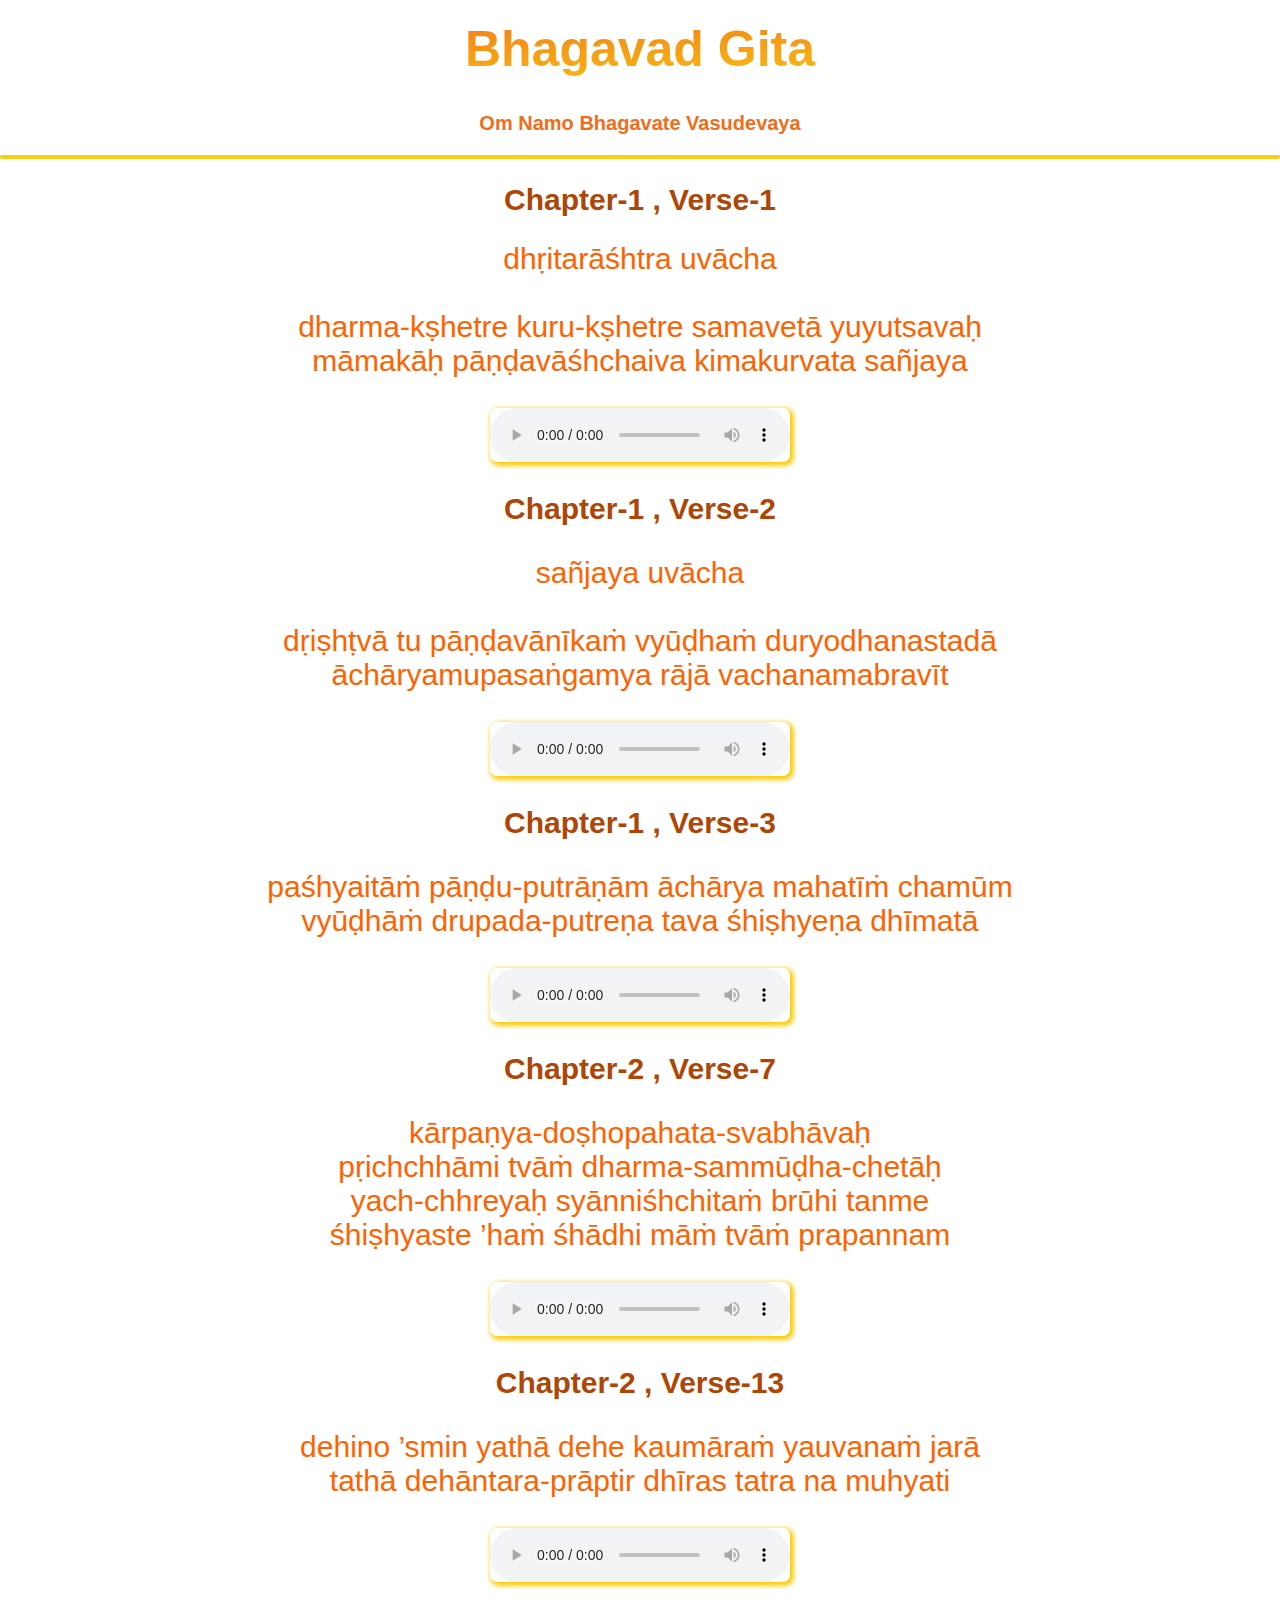
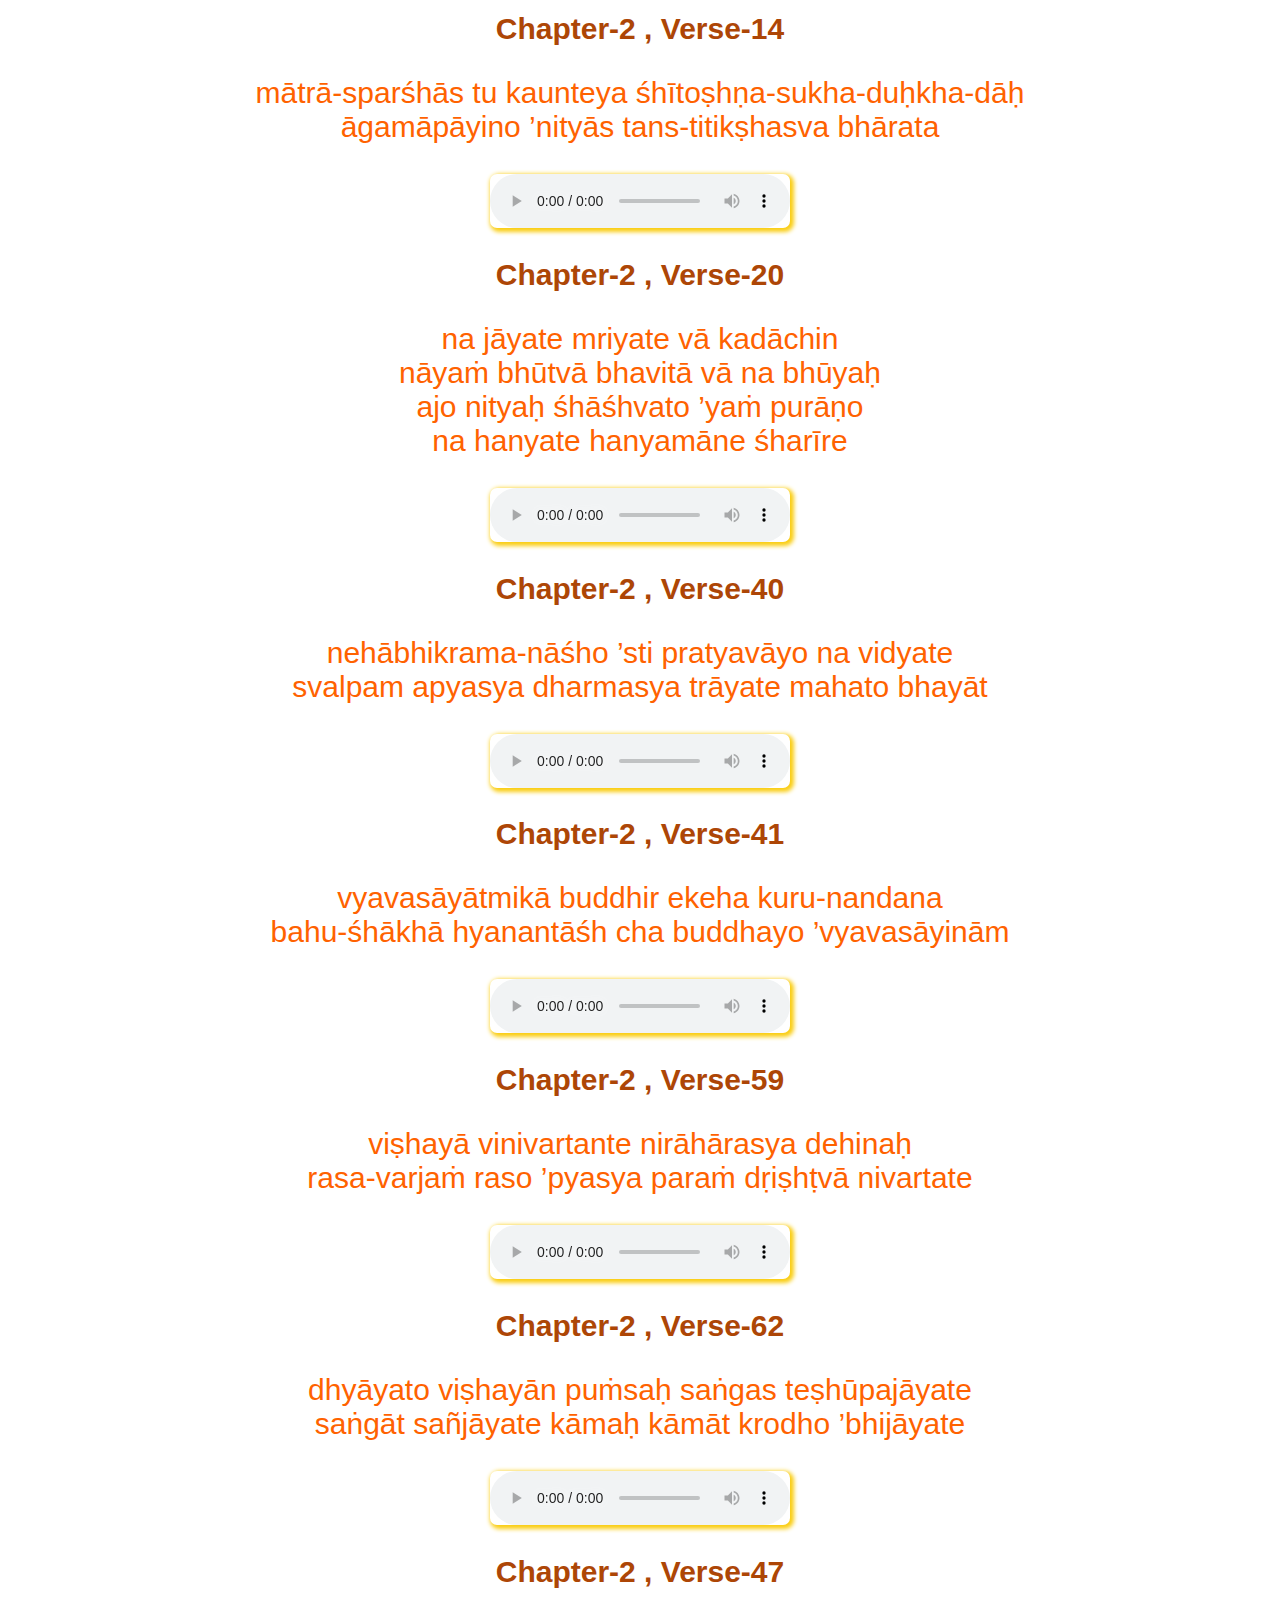
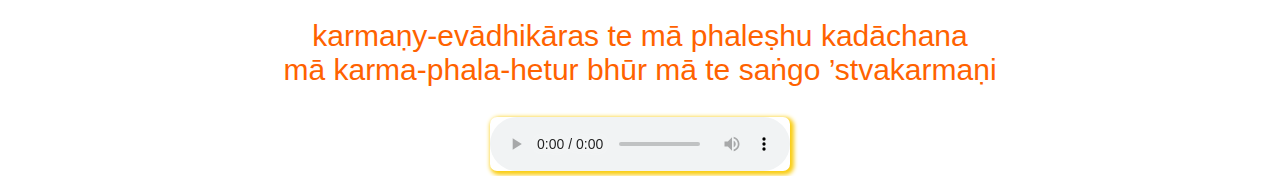
==== index1.html @ 012c7904 "fix of css path" ====
<!DOCTYPE html>
<html lang="en">
  <head>
    <script src="https://ajax.googleapis.com/ajax/libs/jquery/3.5.1/jquery.min.js"></script>
    <meta charset="UTF-8" />
    <meta http-equiv="X-UA-Compatible" content="IE=edge" />
    <meta name="viewport" content="width=device-width, initial-scale=1.0" />
    <title>Learn Bhagavad Gita</title>
    <link rel="stylesheet" href="./css/style.css" />
  </head>
  <body>
    <header>
      <h1 class="header_h1">Bhagavad Gita</h1>
      <p class="header_para">Om Namo Bhagavate Vasudevaya</p>
    </header>
    <hr />

    <div class="main">
      <script src="data.js"></script>
      <script src="fetch.js"></script>
    </div>
  </body>
</html>
---- css/style.css ----
body {
  padding: 0;
  margin: 0;
  font-family: Arial, Helvetica, sans-serif;
 }

.header_h1{
  text-align: center;
  margin-top: 20px;
  font-size: 50px;
  -webkit-background-clip: text;
  -webkit-text-fill-color: transparent;
  background-image: linear-gradient(to bottom right, rgb(241,109,26),rgb(250,205,16));
  }


.header_para{
  text-align: center;
  font-size: 20px;
  color:rgb(241,109,26);
  font-weight: bold;
}
hr{
  border: 2px solid rgb(250,205,16);
  border-radius: 5px;
}

.audio
{
-webkit-transition:all 0.5s linear;
-moz-transition:all 0.5s linear;
-o-transition:all 0.5s linear;
transition:all 0.5s linear;
-moz-box-shadow: 2px 2px 4px 0px rgb(241,109,26);
-webkit-box-shadow:  2px 2px 4px 2px rgb(241,109,26);
box-shadow: 2px 2px 4px 2px rgb(250,205,16);
-moz-border-radius:7px 7px 7px 7px ;
-webkit-border-radius:7px 7px 7px 7px ;
border-radius:7px 7px 7px 7px ;
}

.chapterNumber {
 
  text-align:center;
  color:rgb(173, 70, 6);
}

.shlokaText {
  text-align: center;
  font-size:30px;
} 

.chapter {
  color: rgb(255, 98, 0);
  font-size: 20px;
  text-align: center;
  margin-top: 0px;
  padding-top: 0px;
}


*/
/* .meaning {
  text-align: center;
  /* background-color: rgb(221, 154, 107);
  color: white;
  font-size: 20px;
  padding: 15px;
  margin-top: 0px;
} */
/* 
a {
  font-size: 25px;
  text-decoration: none;
  color: rgb(129, 55, 2);
  font-weight: bold;
  background-color: rgb(216, 106, 27);
  padding: 5px;
}
.hide {
  display: none;
}
.split:hover + .hide {
  display: block;
}
.split {
  /* background-color: rgb(248, 148, 77); */
  /* margin-top: 10px;
  margin-bottom: 10px; */
/* }
.deco {
  /* color: brown; */
} */
.wordSplit {
  letter-spacing: 2px;
} */ */
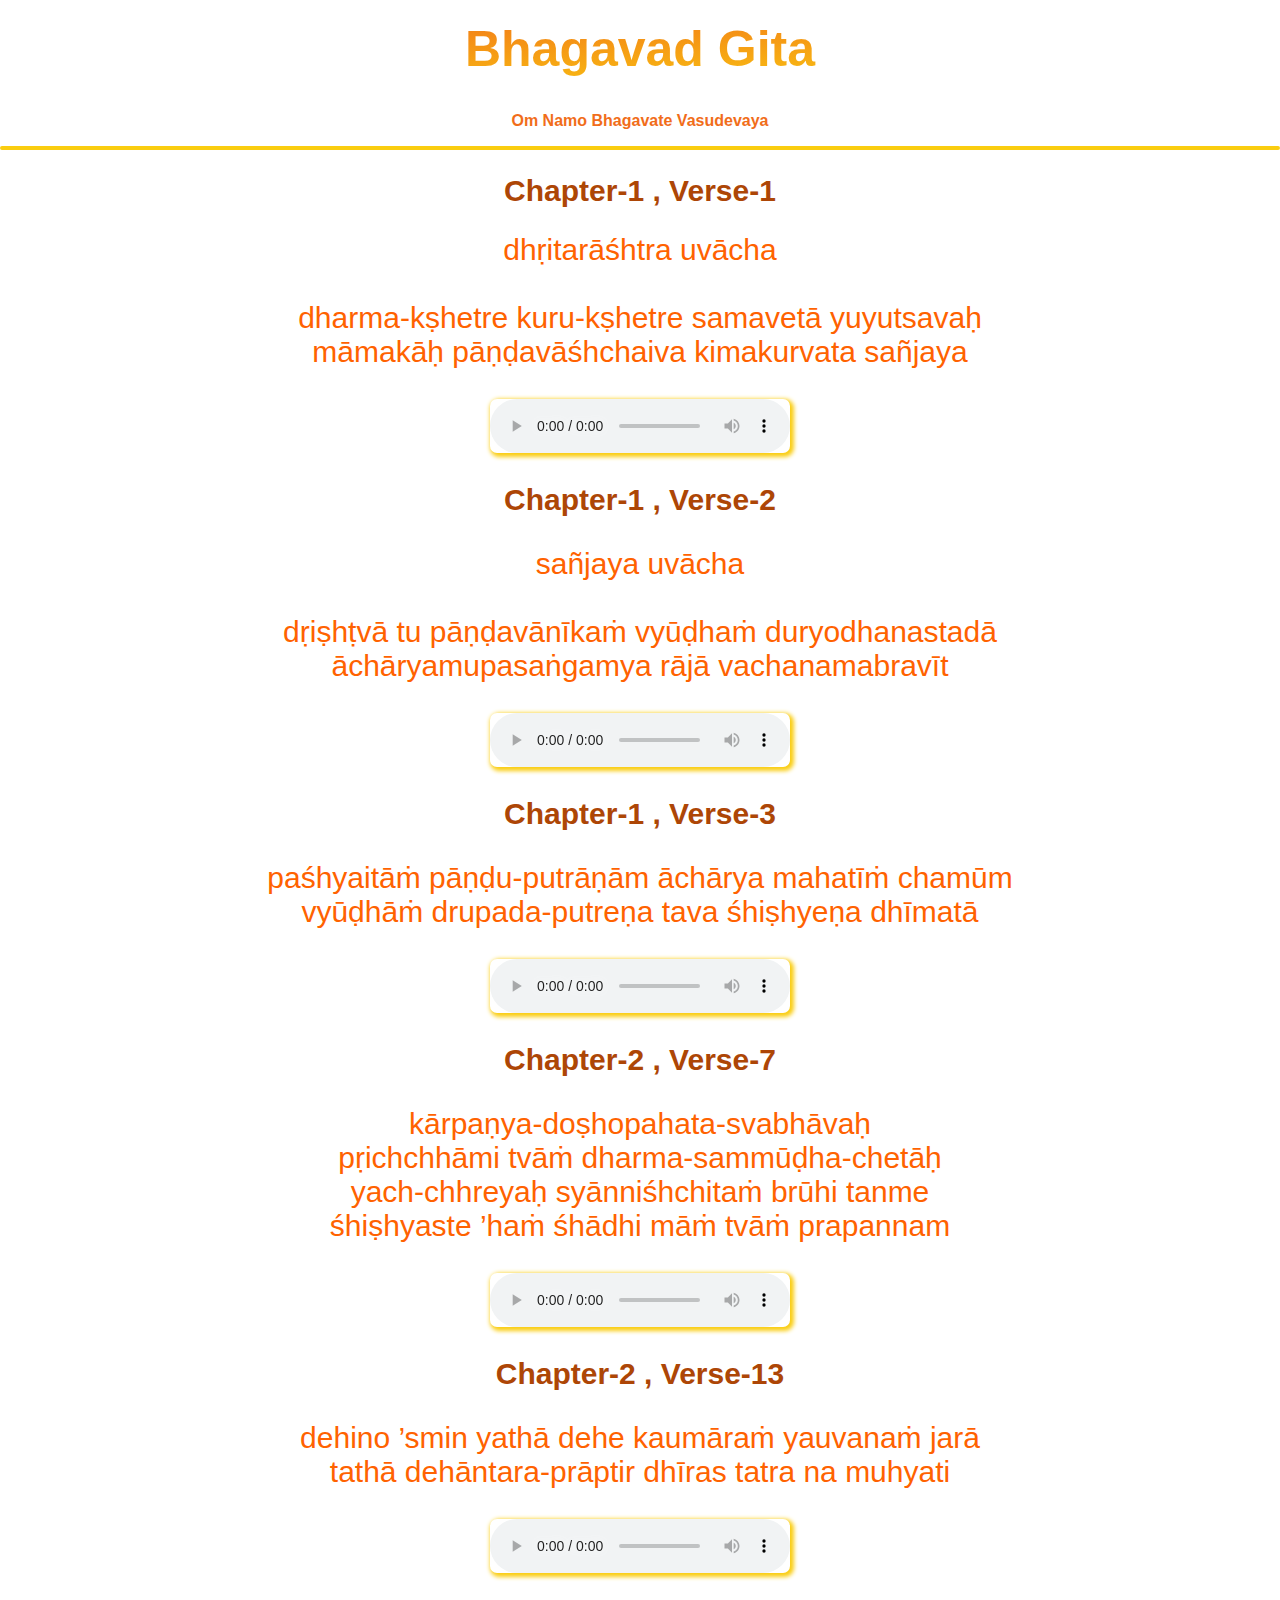
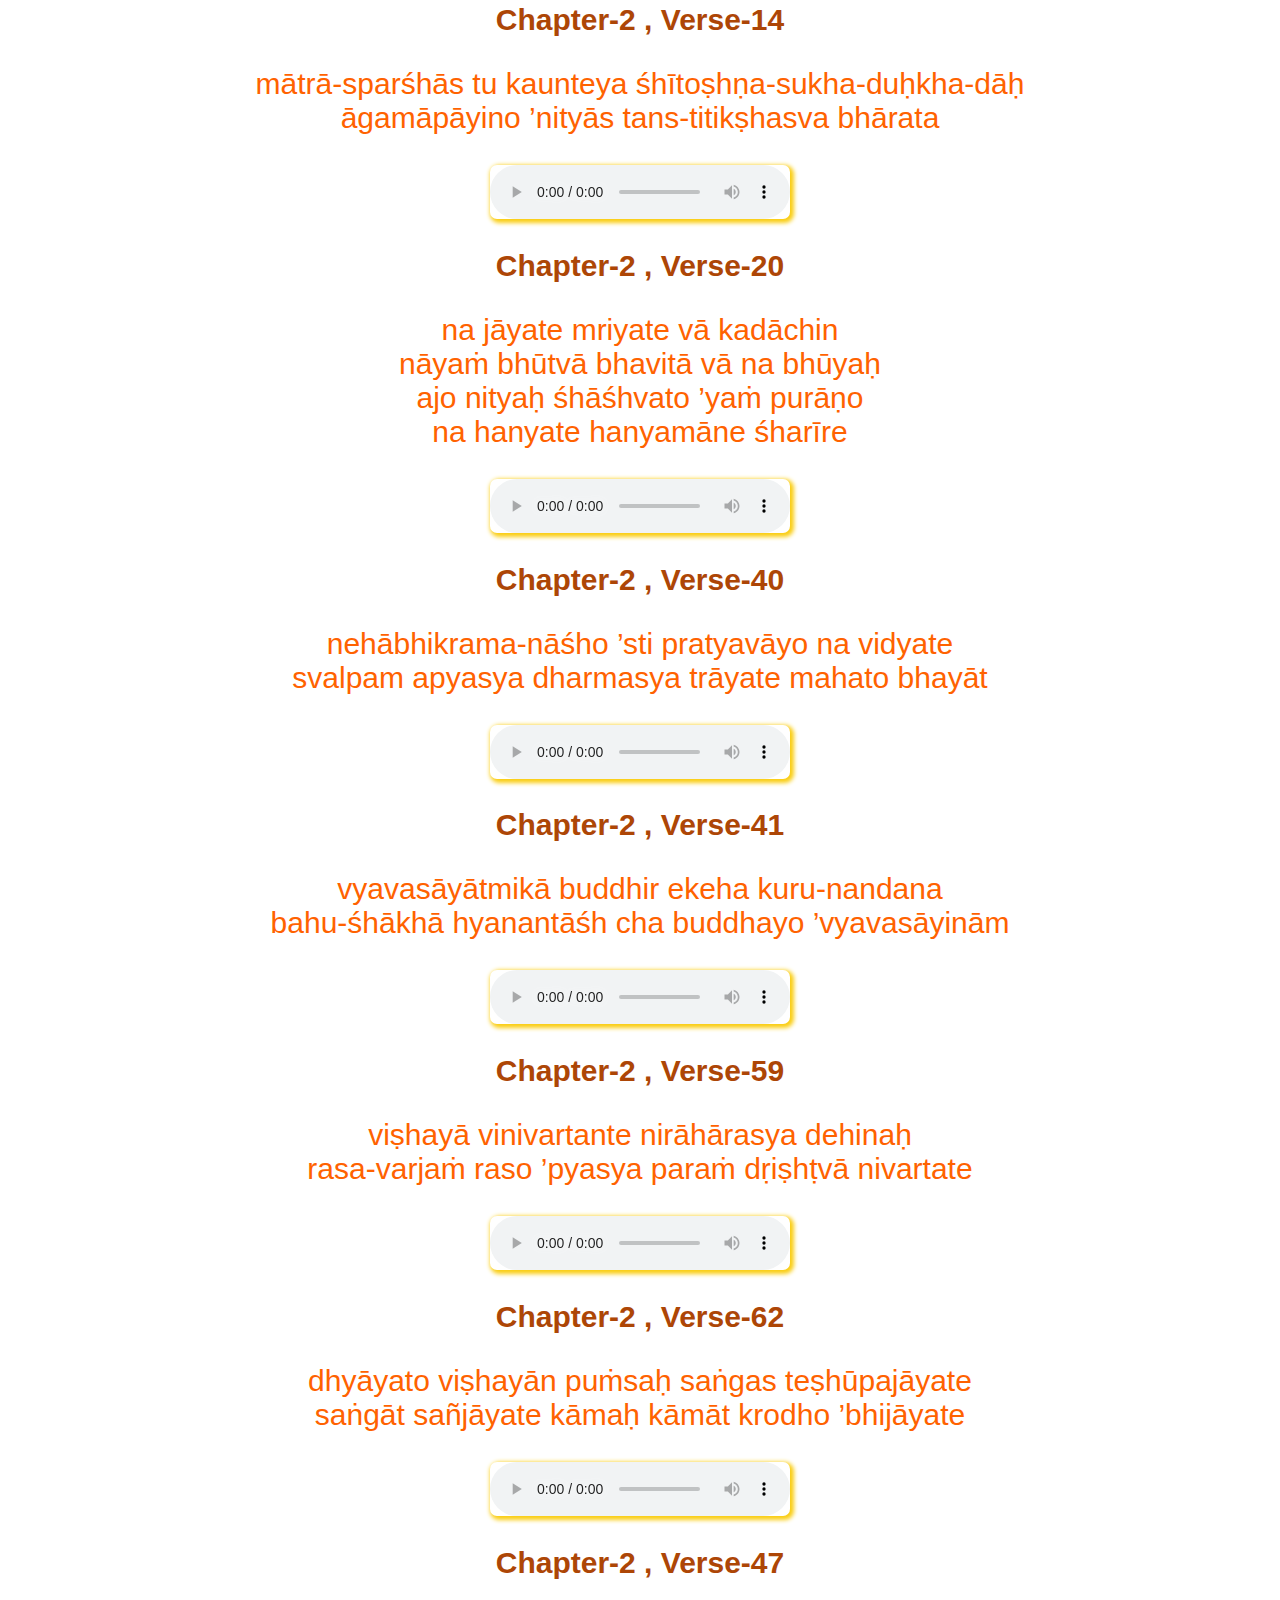
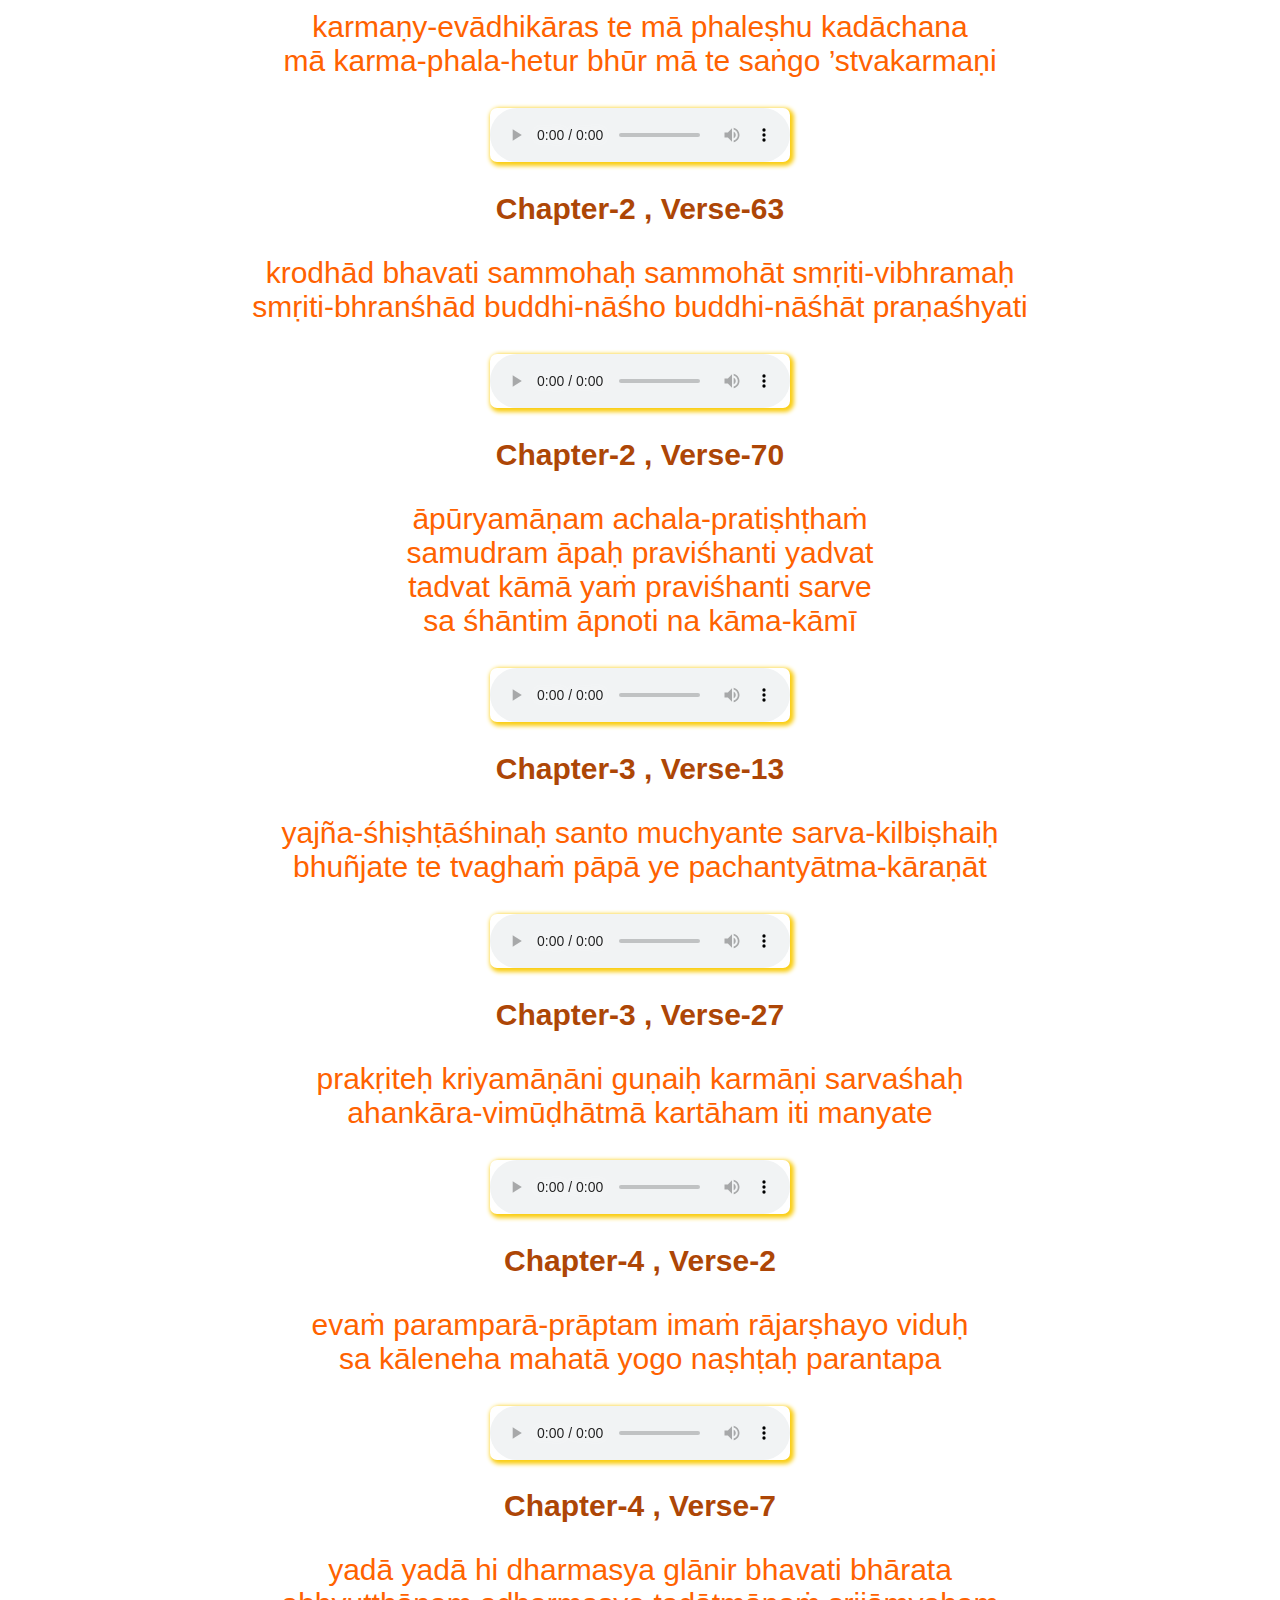
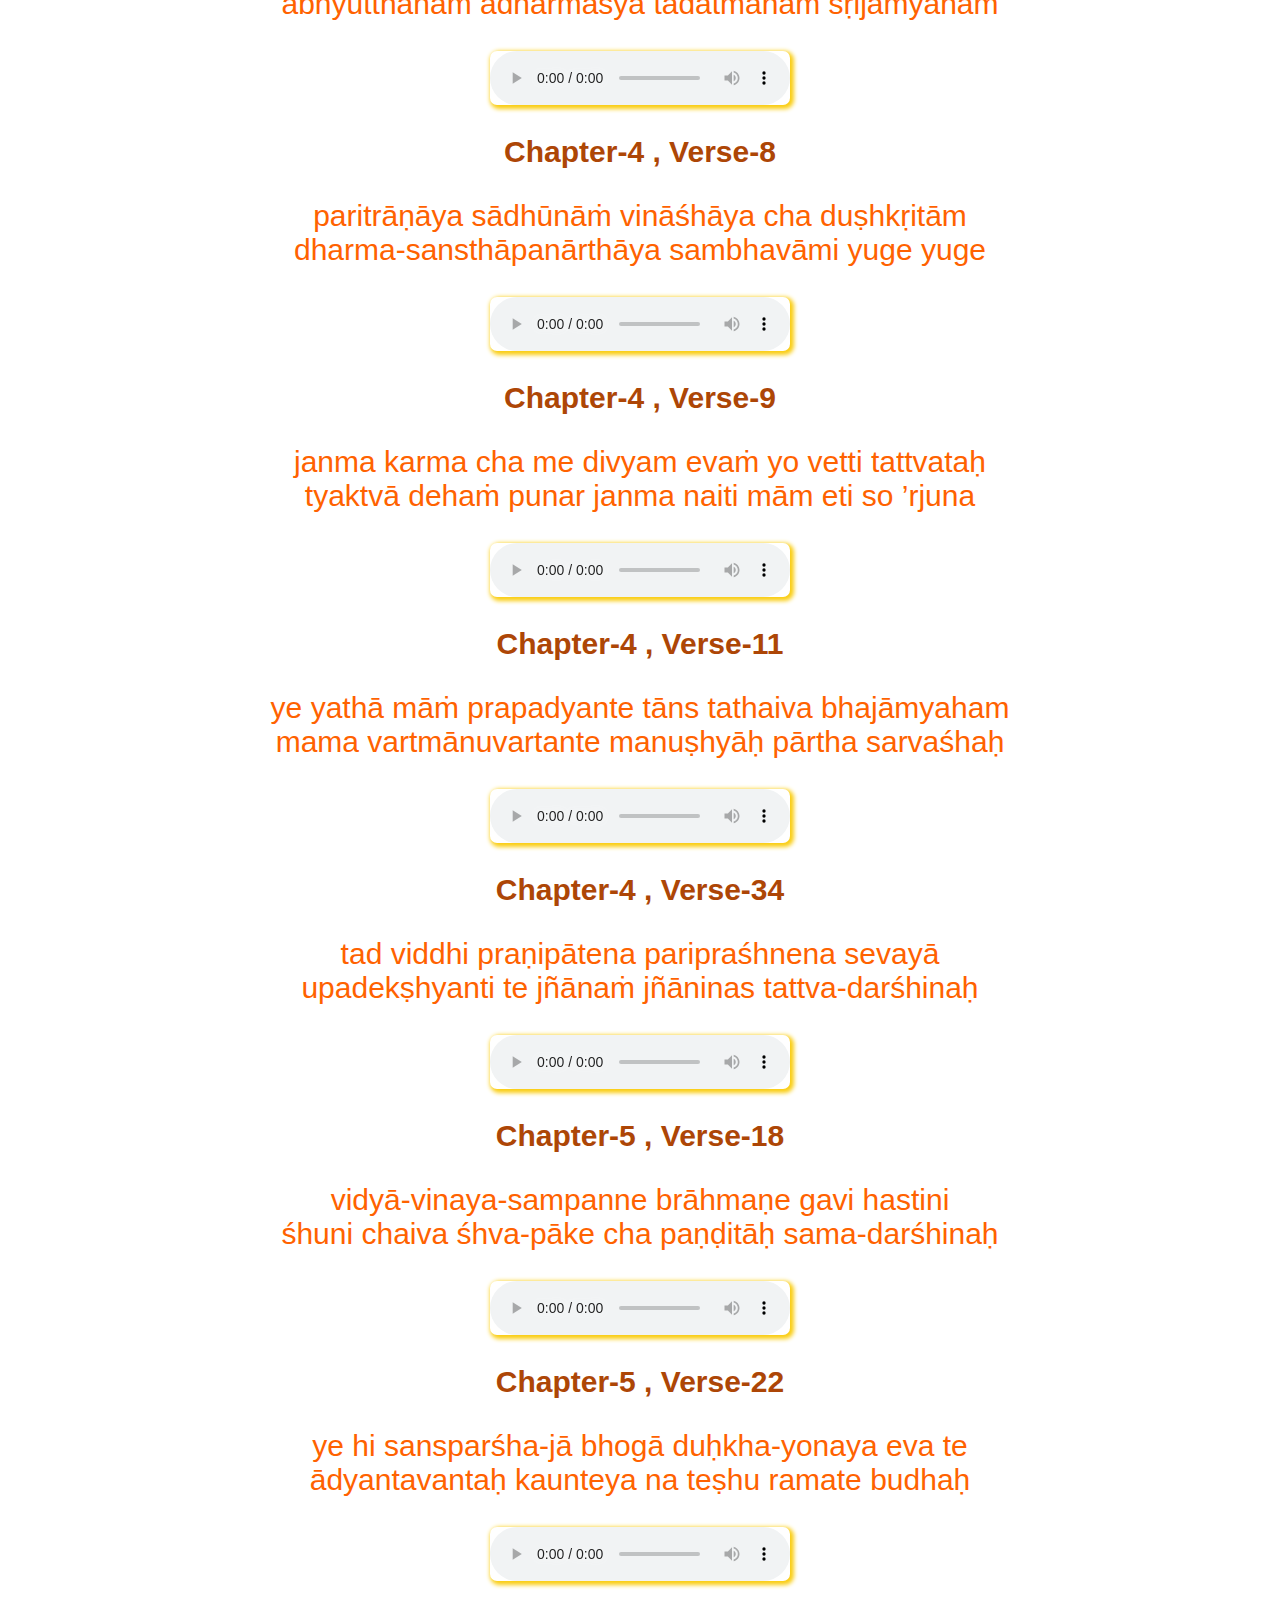
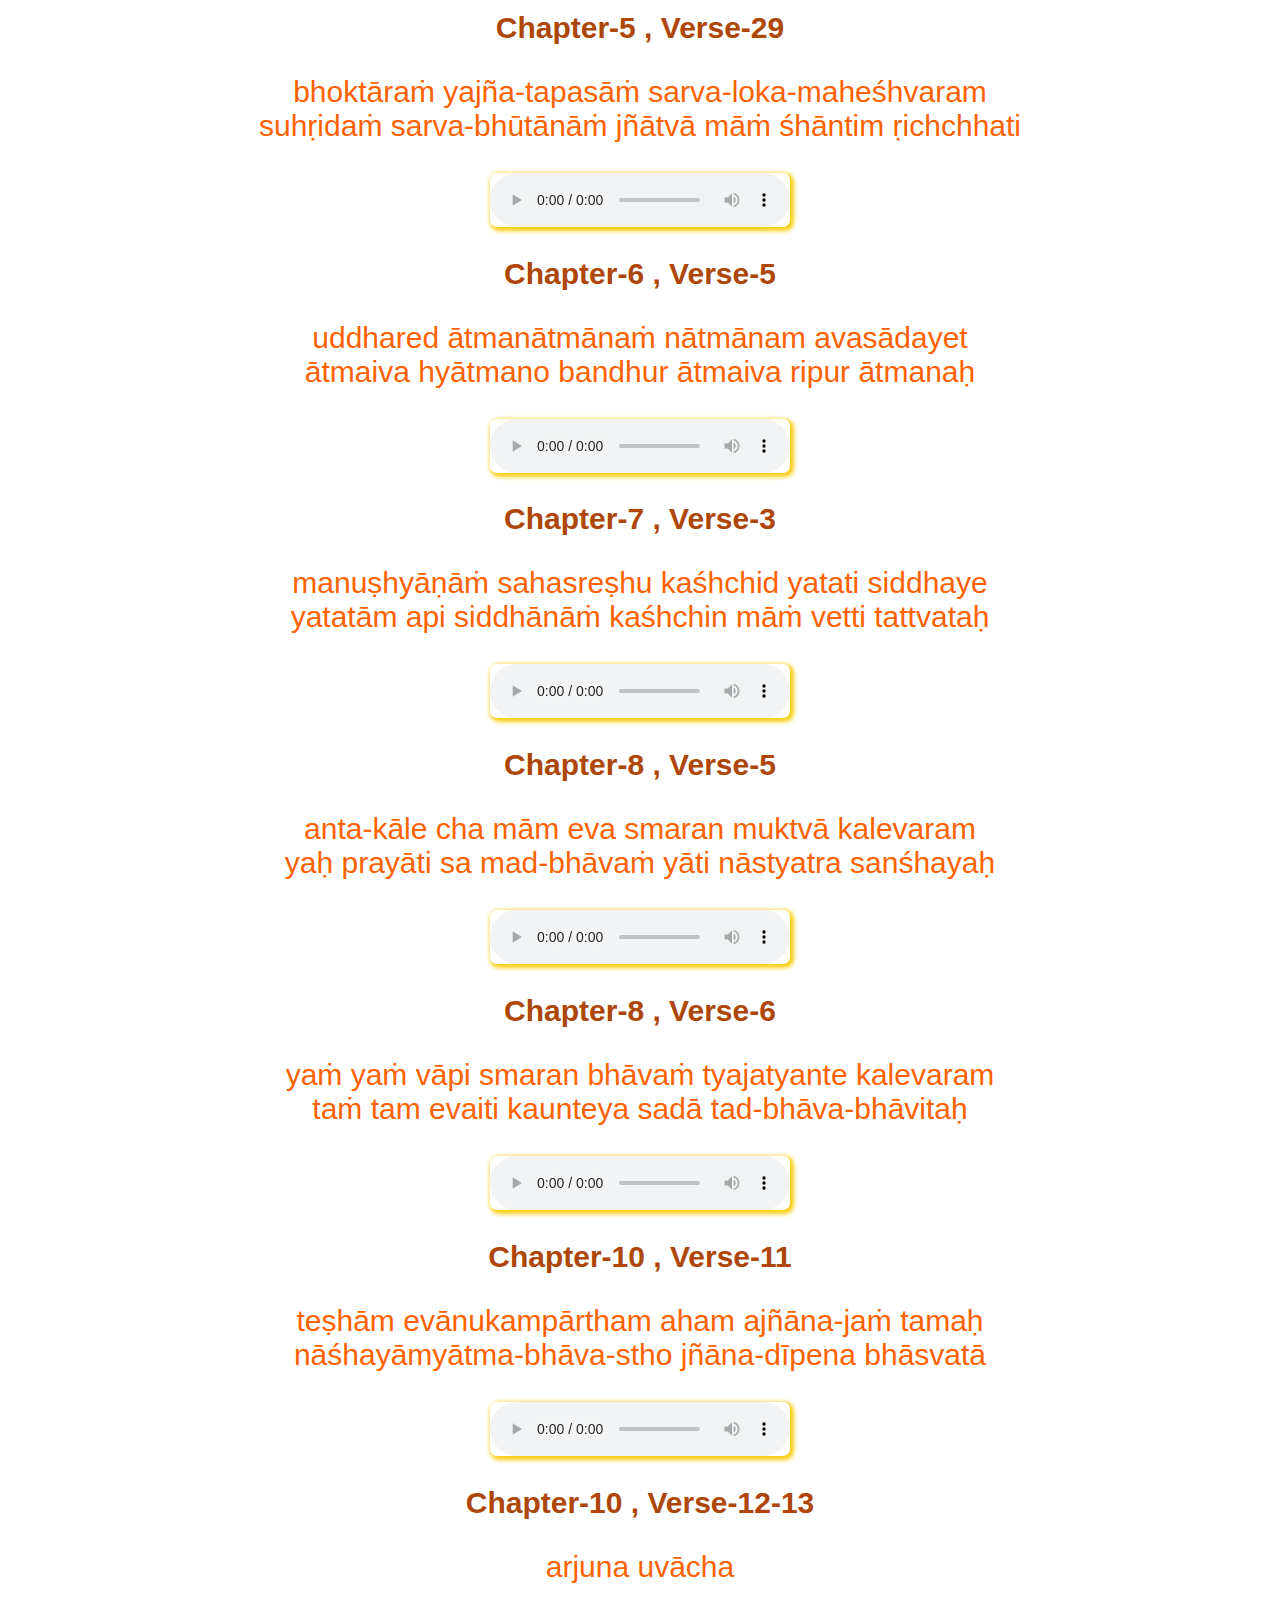
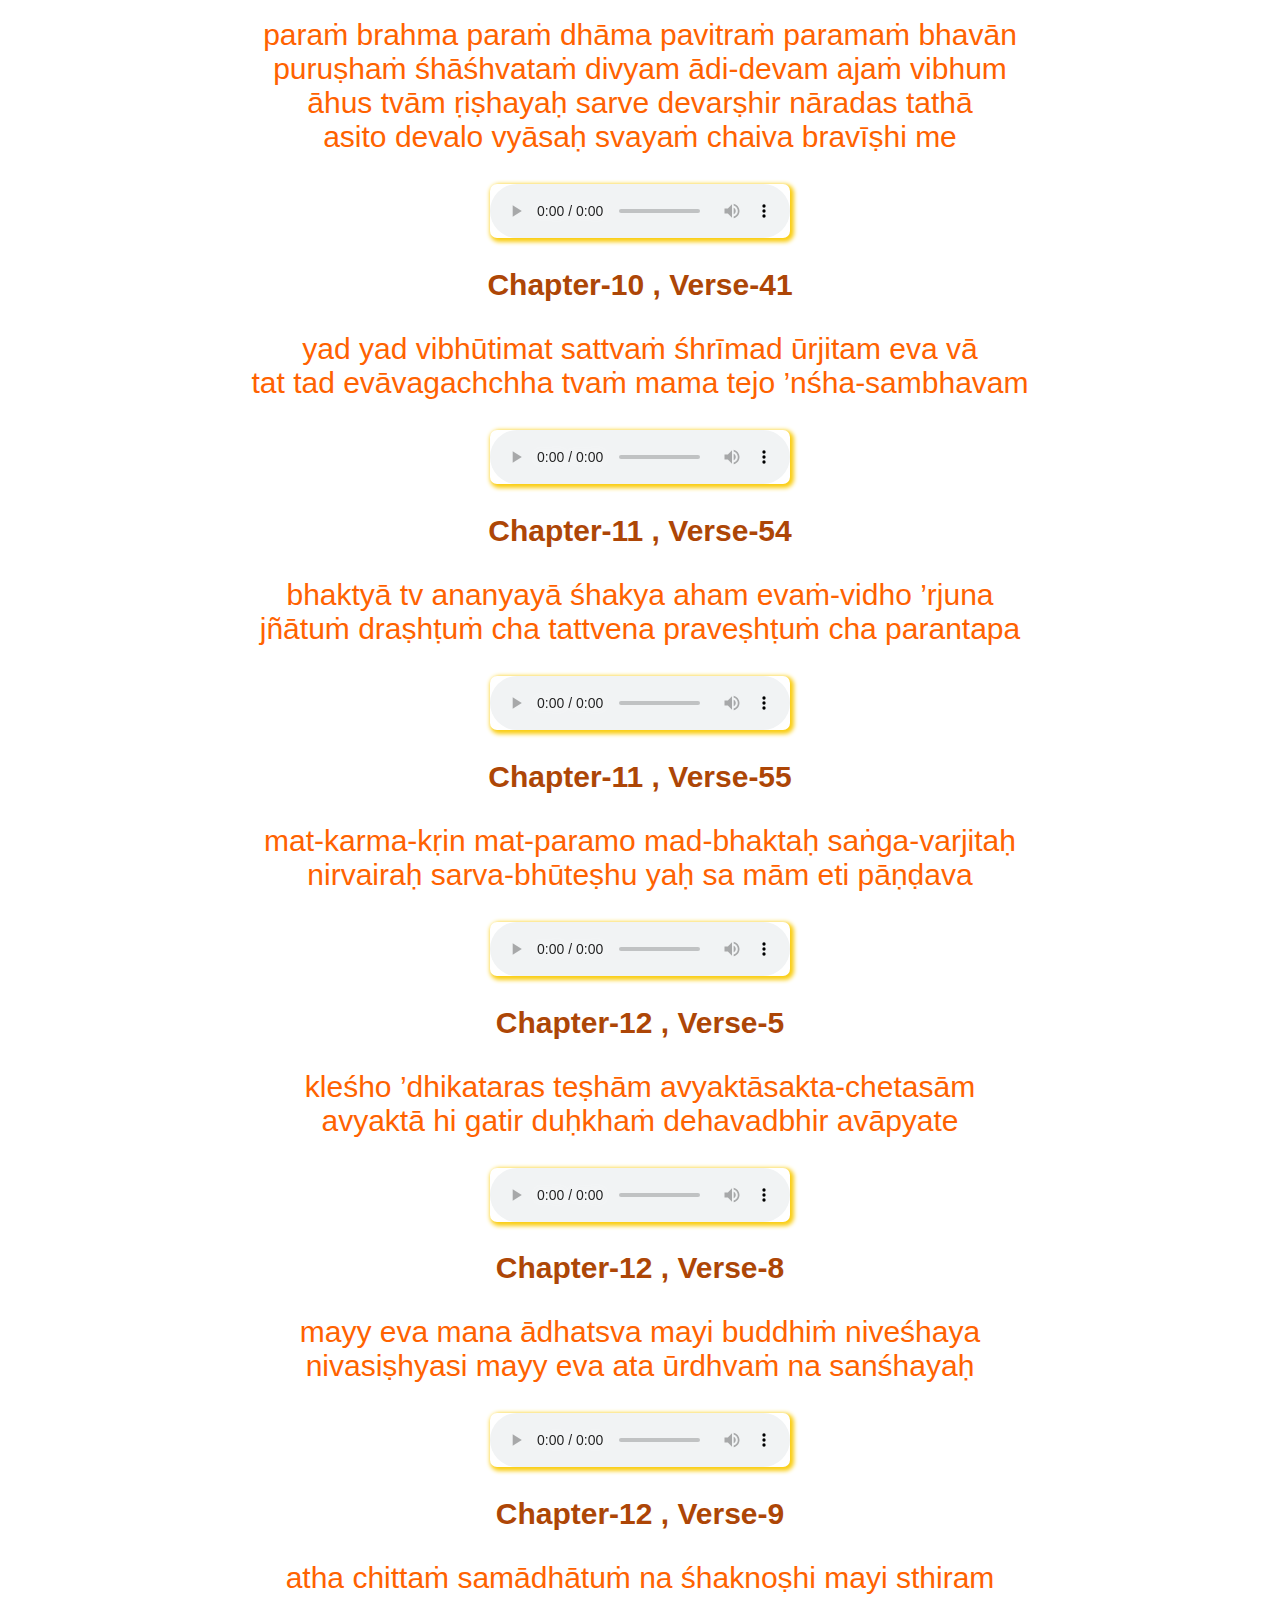
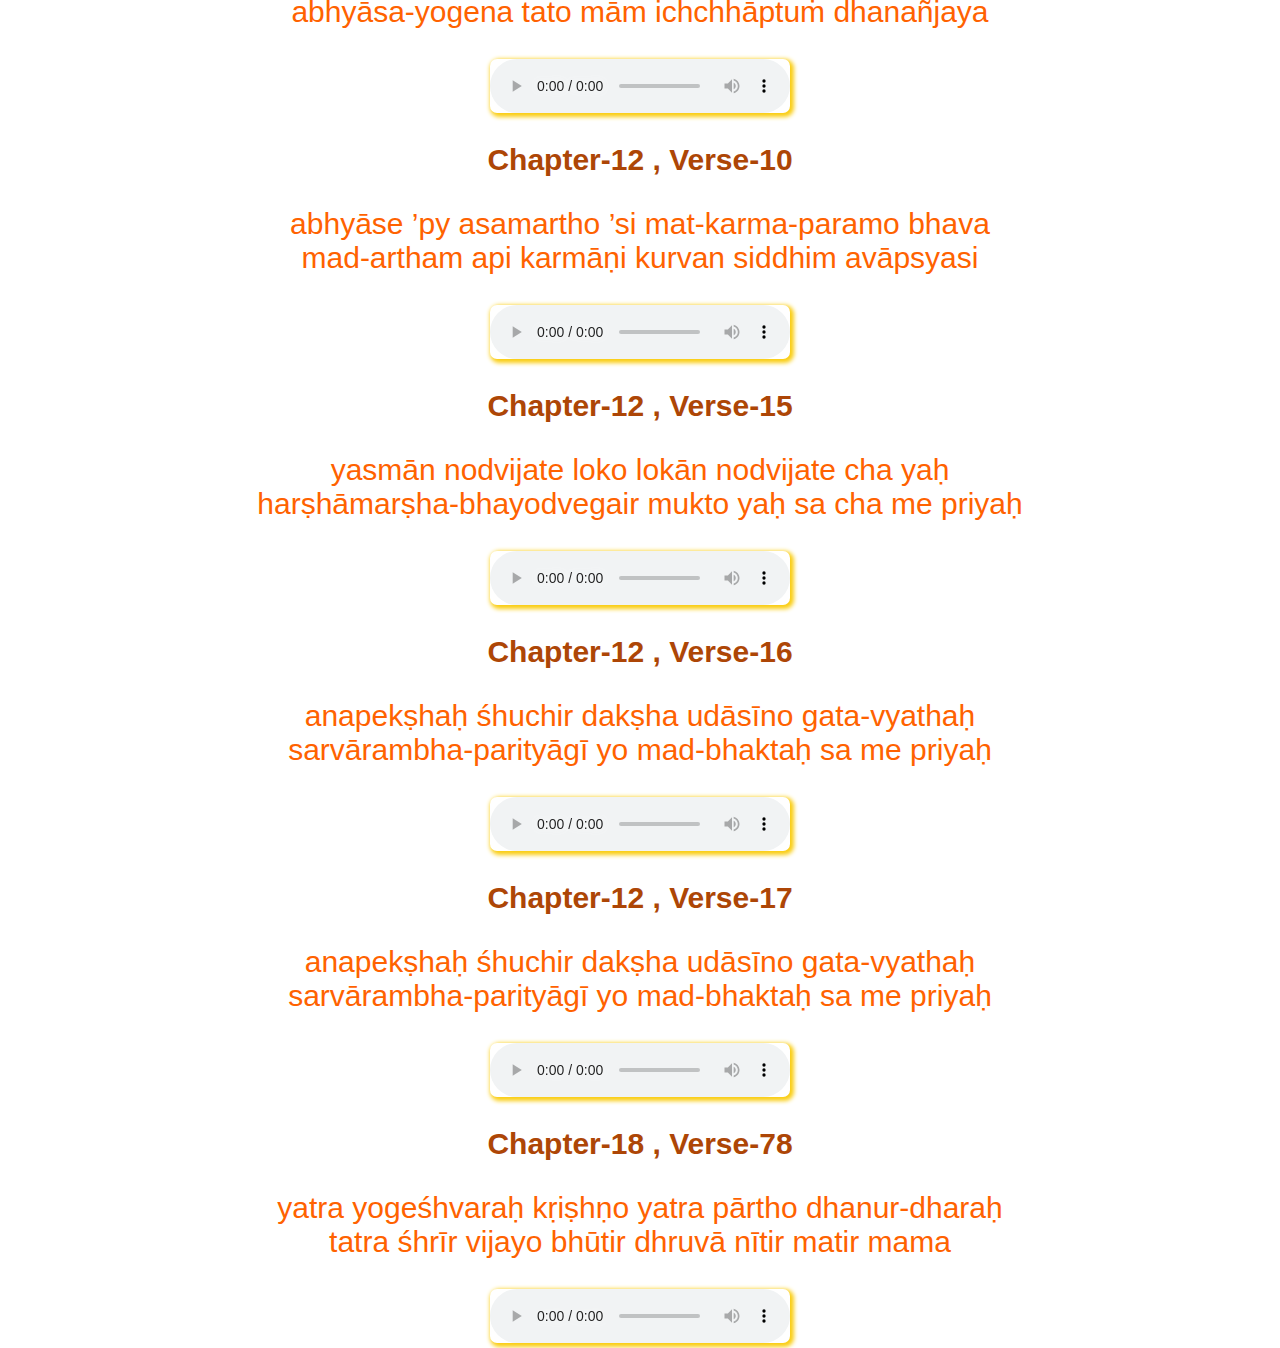
==== commit e500c7c9: "added shlokas" ====
--- a/index1.html
+++ b/index1.html
@@ -10,8 +10,19 @@
   </head>
   <body>
     <header>
-      <h1 class="header_h1">Bhagavad Gita</h1>
-      <p class="header_para">Om Namo Bhagavate Vasudevaya</p>
+      <!-- <div>
+        <img
+          src="Shrimad-Bhagavad-Gita.jpeg"
+          alt="bhagavad gita pic"
+          width="300"
+          height="200"
+          class="pic"
+        />
+      </div> -->
+      <div class="header">
+        <h1 class="header_h1">Bhagavad Gita</h1>
+        <p class="header_para">Om Namo Bhagavate Vasudevaya</p>
+      </div>
     </header>
     <hr />
 
--- a/css/style.css
+++ b/css/style.css
@@ -2,6 +2,7 @@
   padding: 0;
   margin: 0;
   font-family: Arial, Helvetica, sans-serif;
+  
  }
 
 .header_h1{
@@ -13,9 +14,16 @@
   background-image: linear-gradient(to bottom right, rgb(241,109,26),rgb(250,205,16));
   }
 
+/* .pic{
+  width: 100%;
+  background:cover;
+  float: left;
+  /
 
+
+} */
 .header_para{
-  text-align: center;
+  text-align: center;ß
   font-size: 20px;
   color:rgb(241,109,26);
   font-weight: bold;
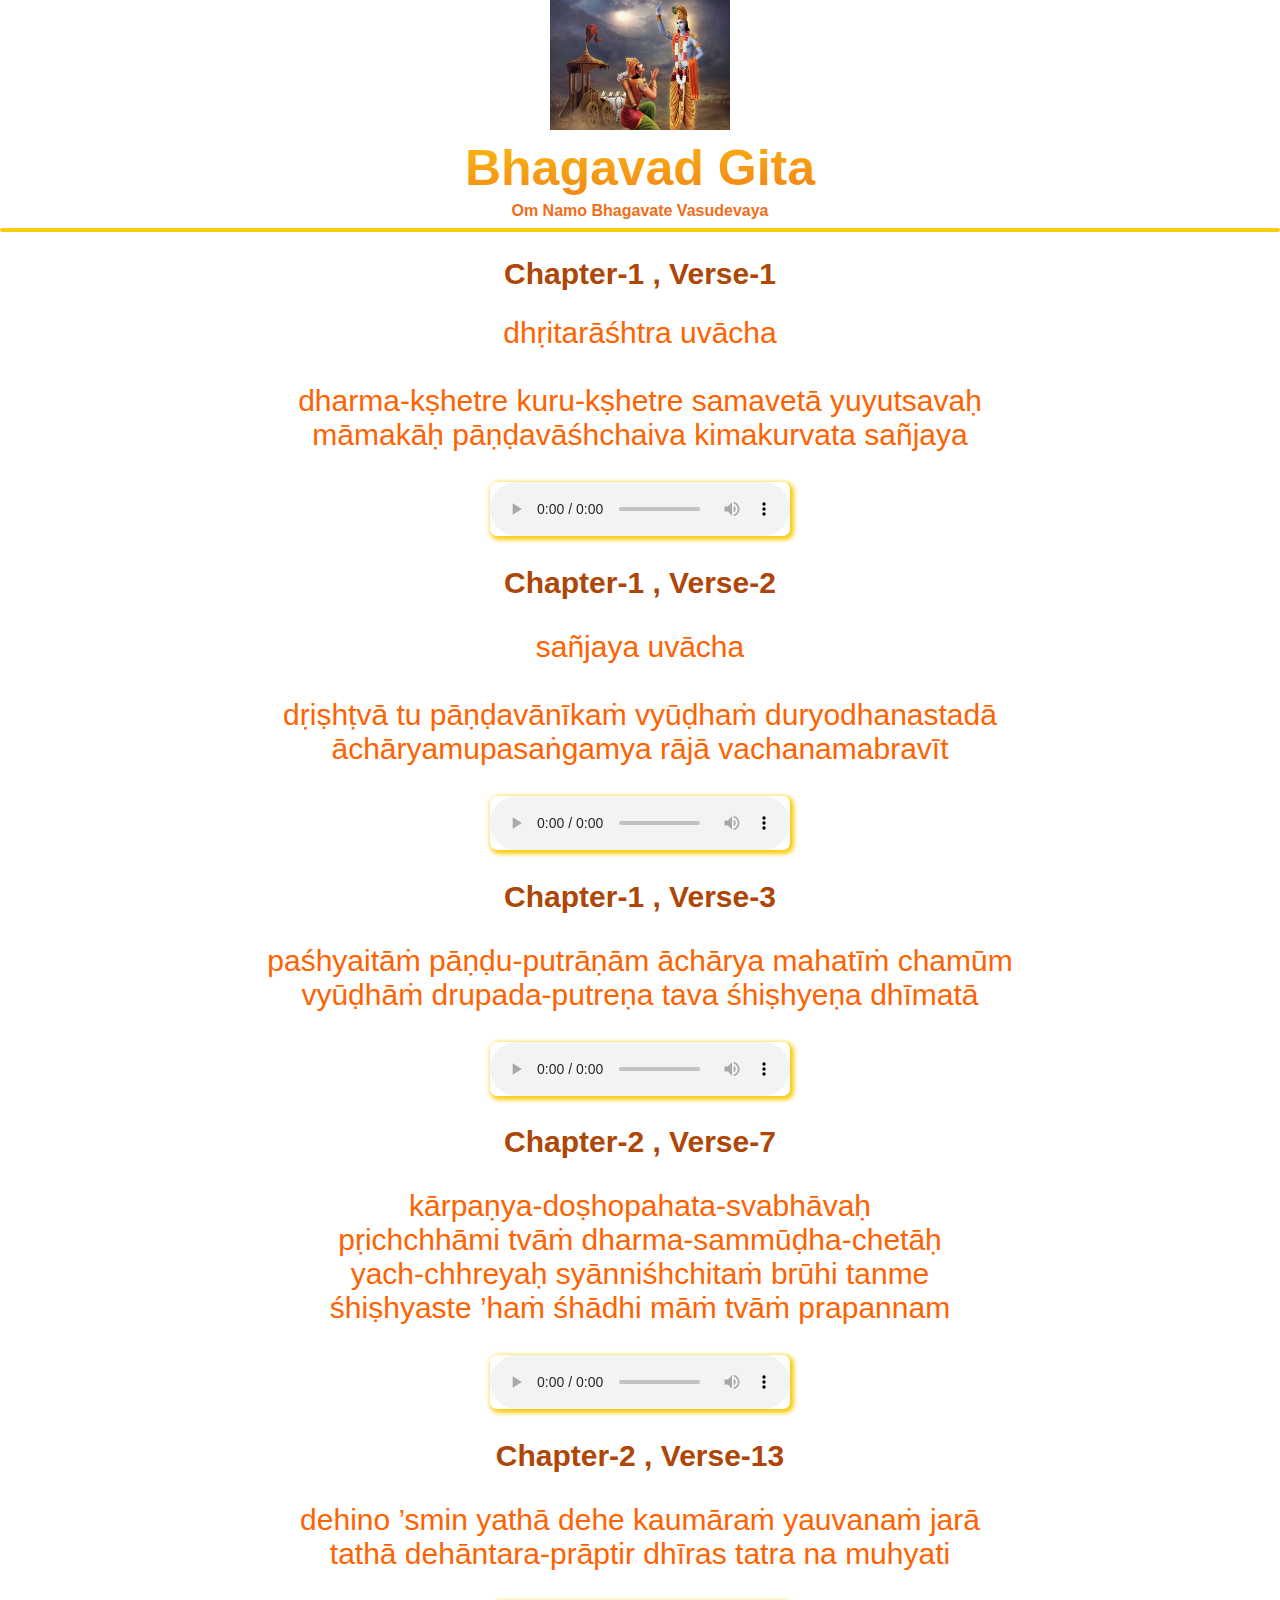
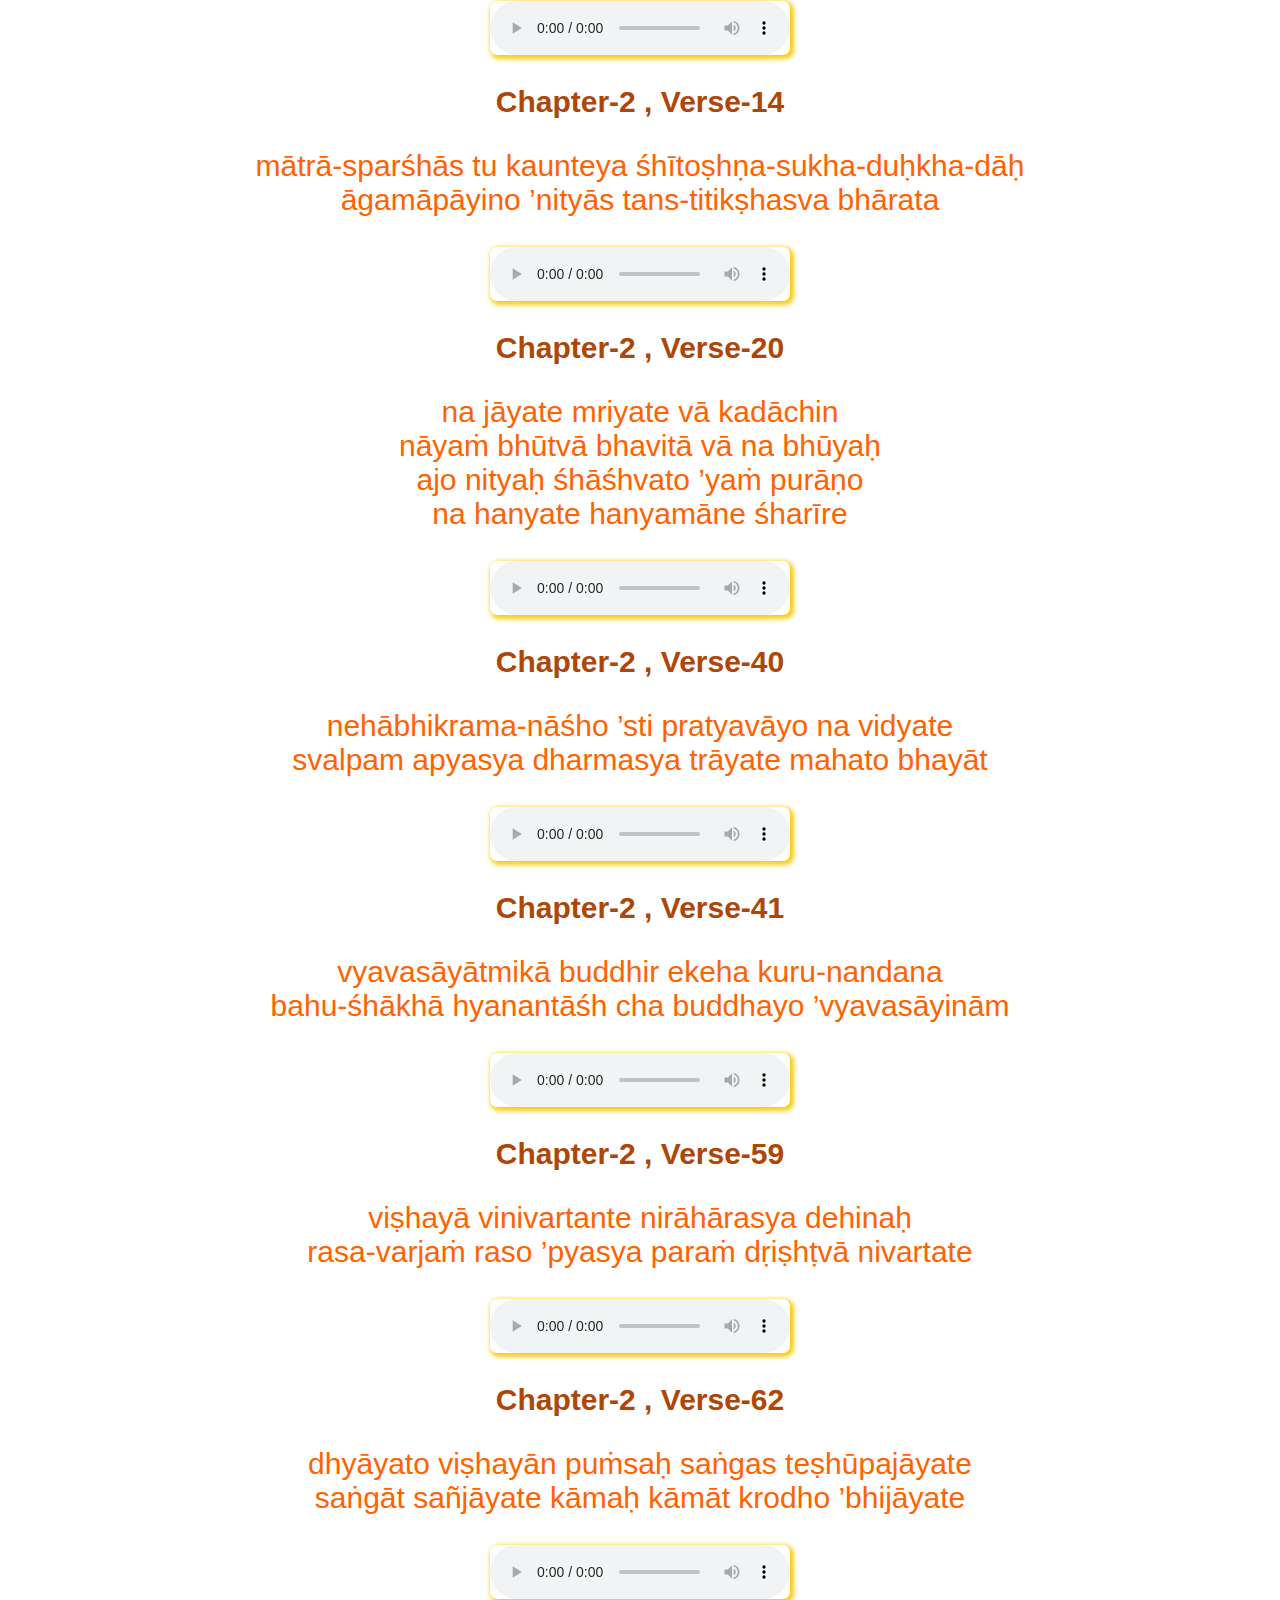
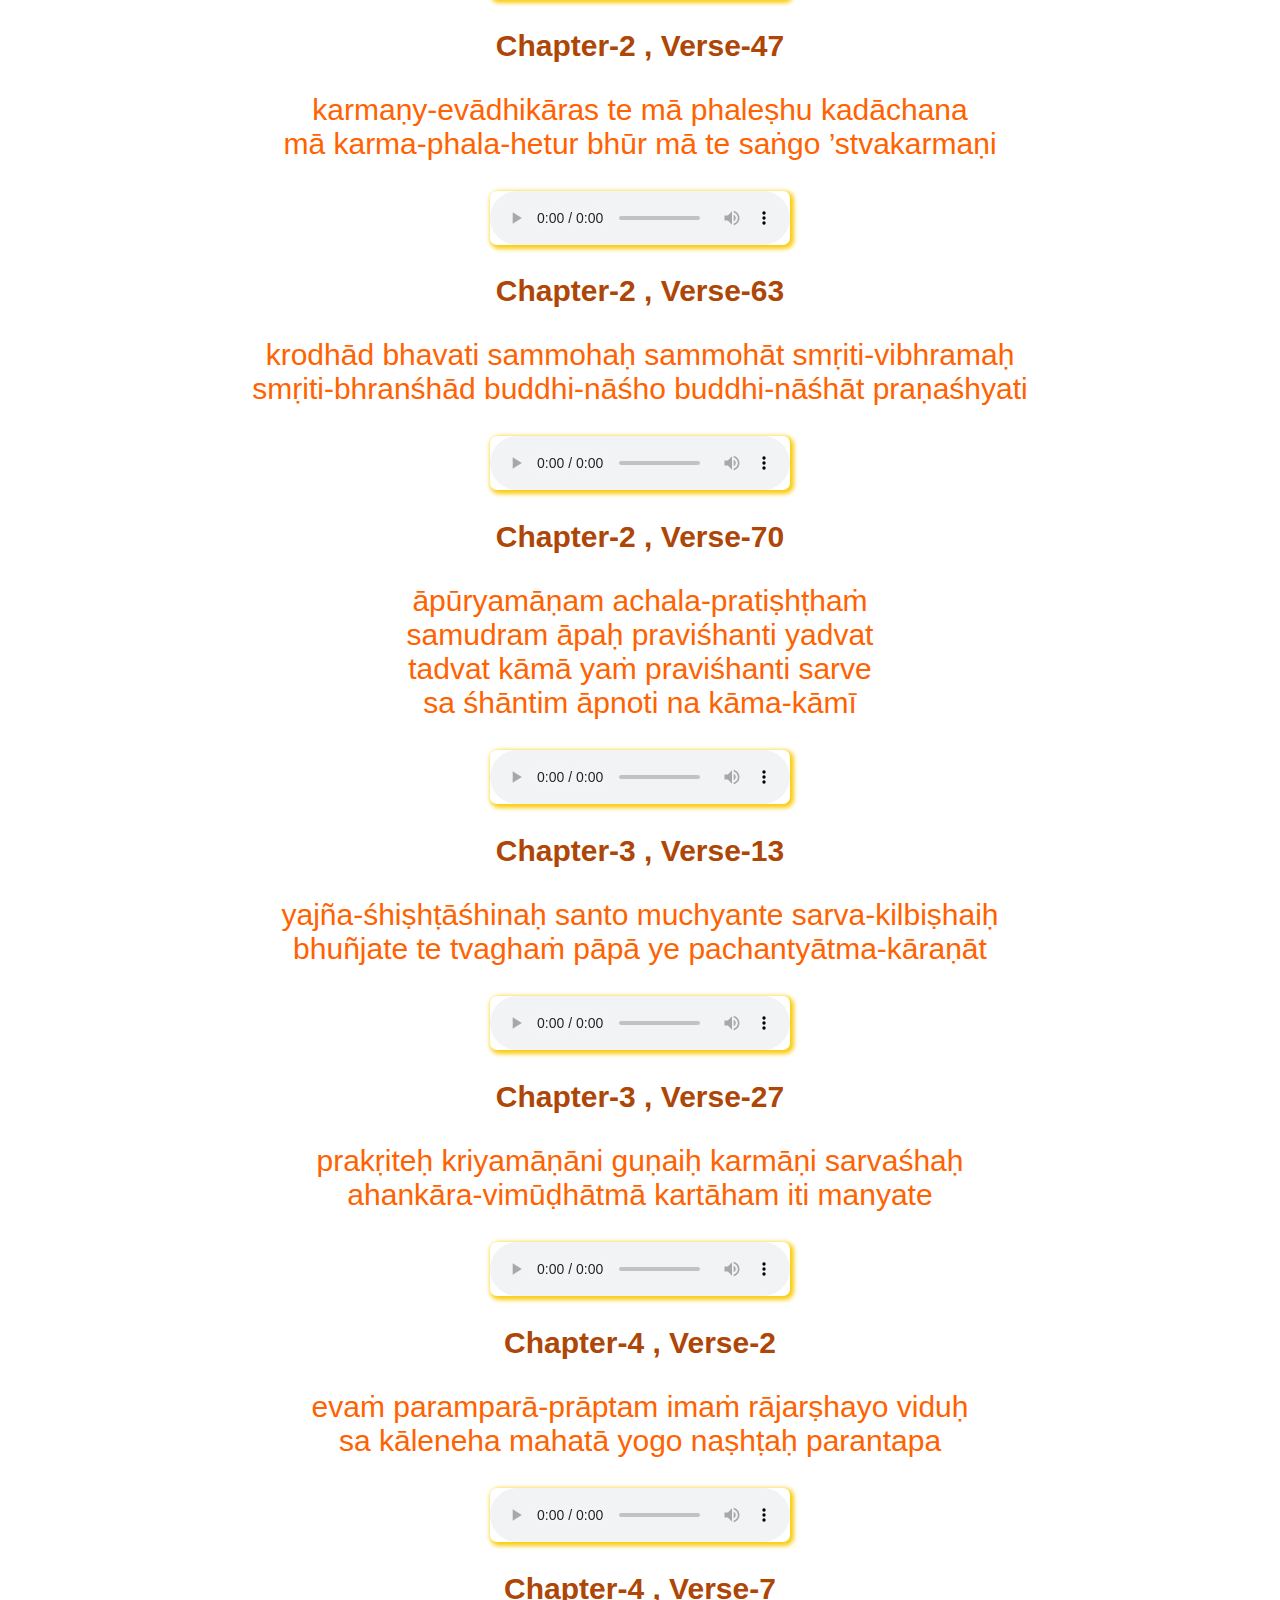
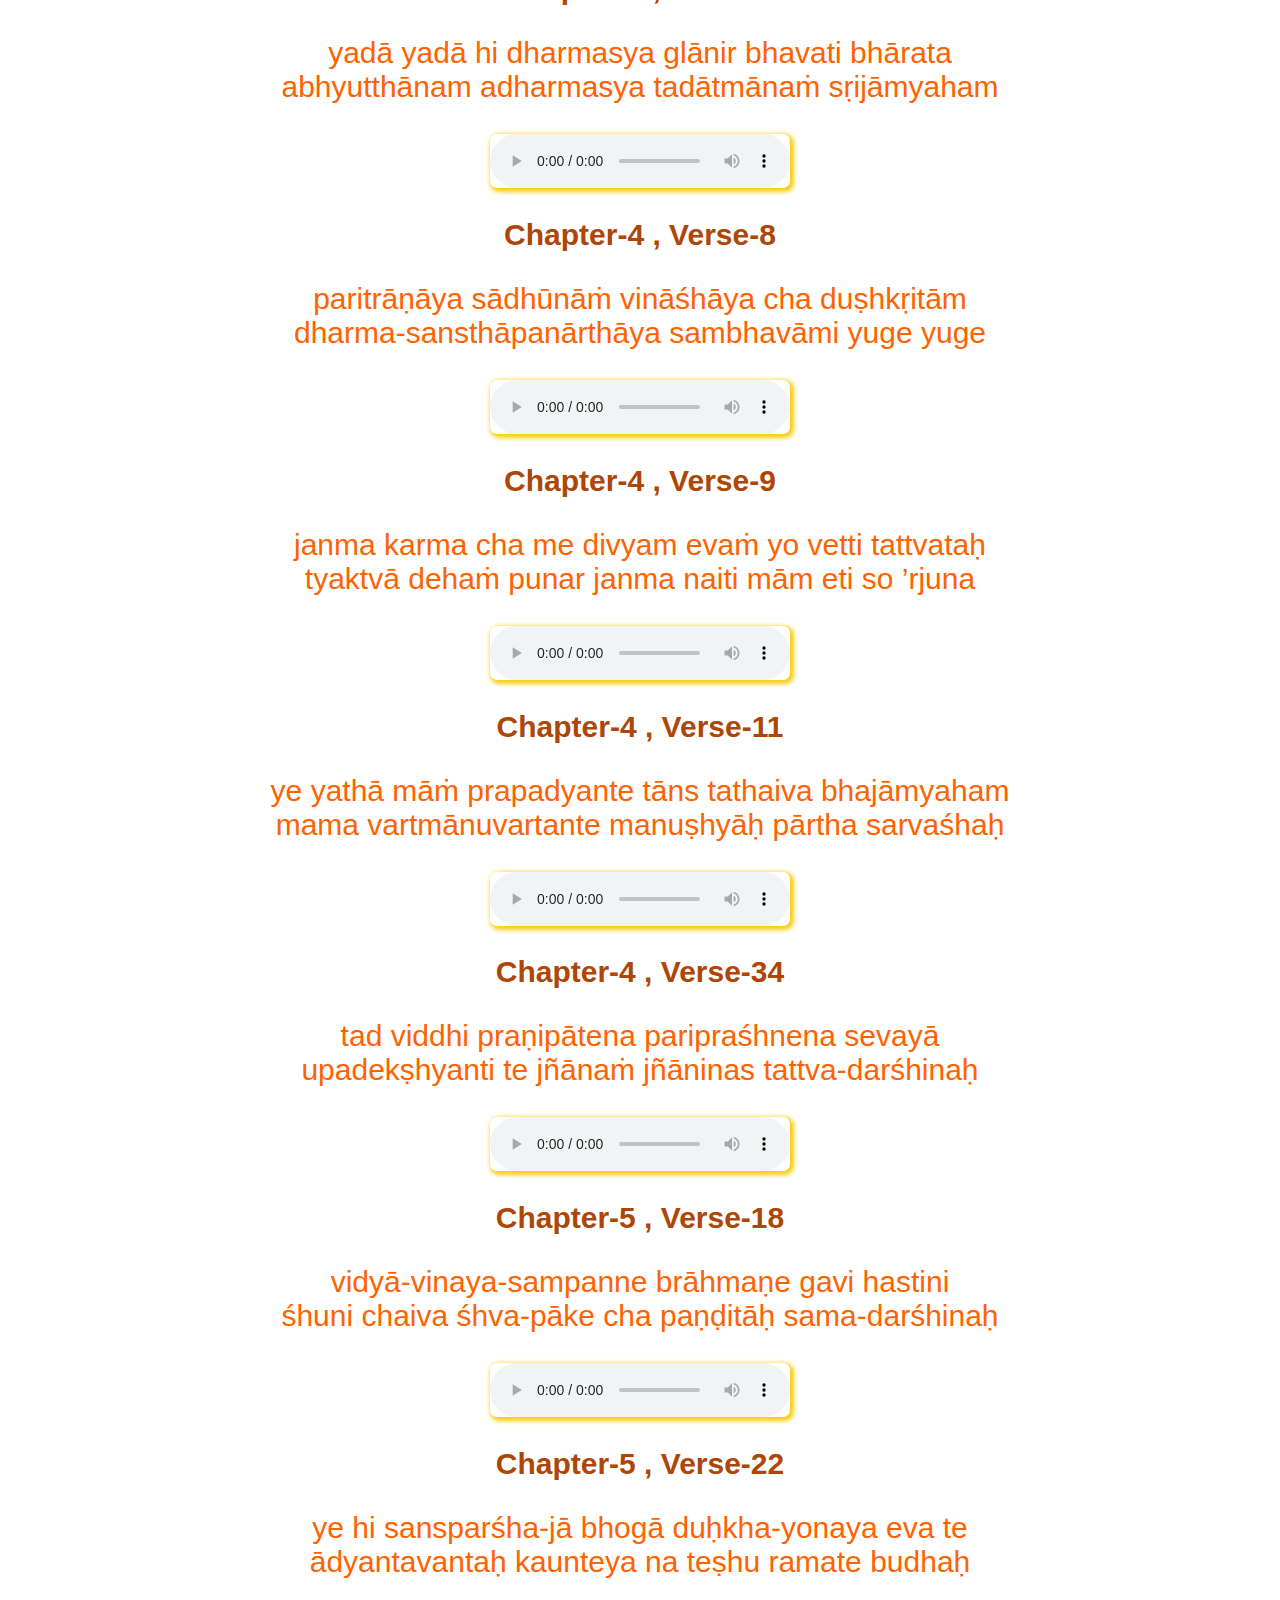
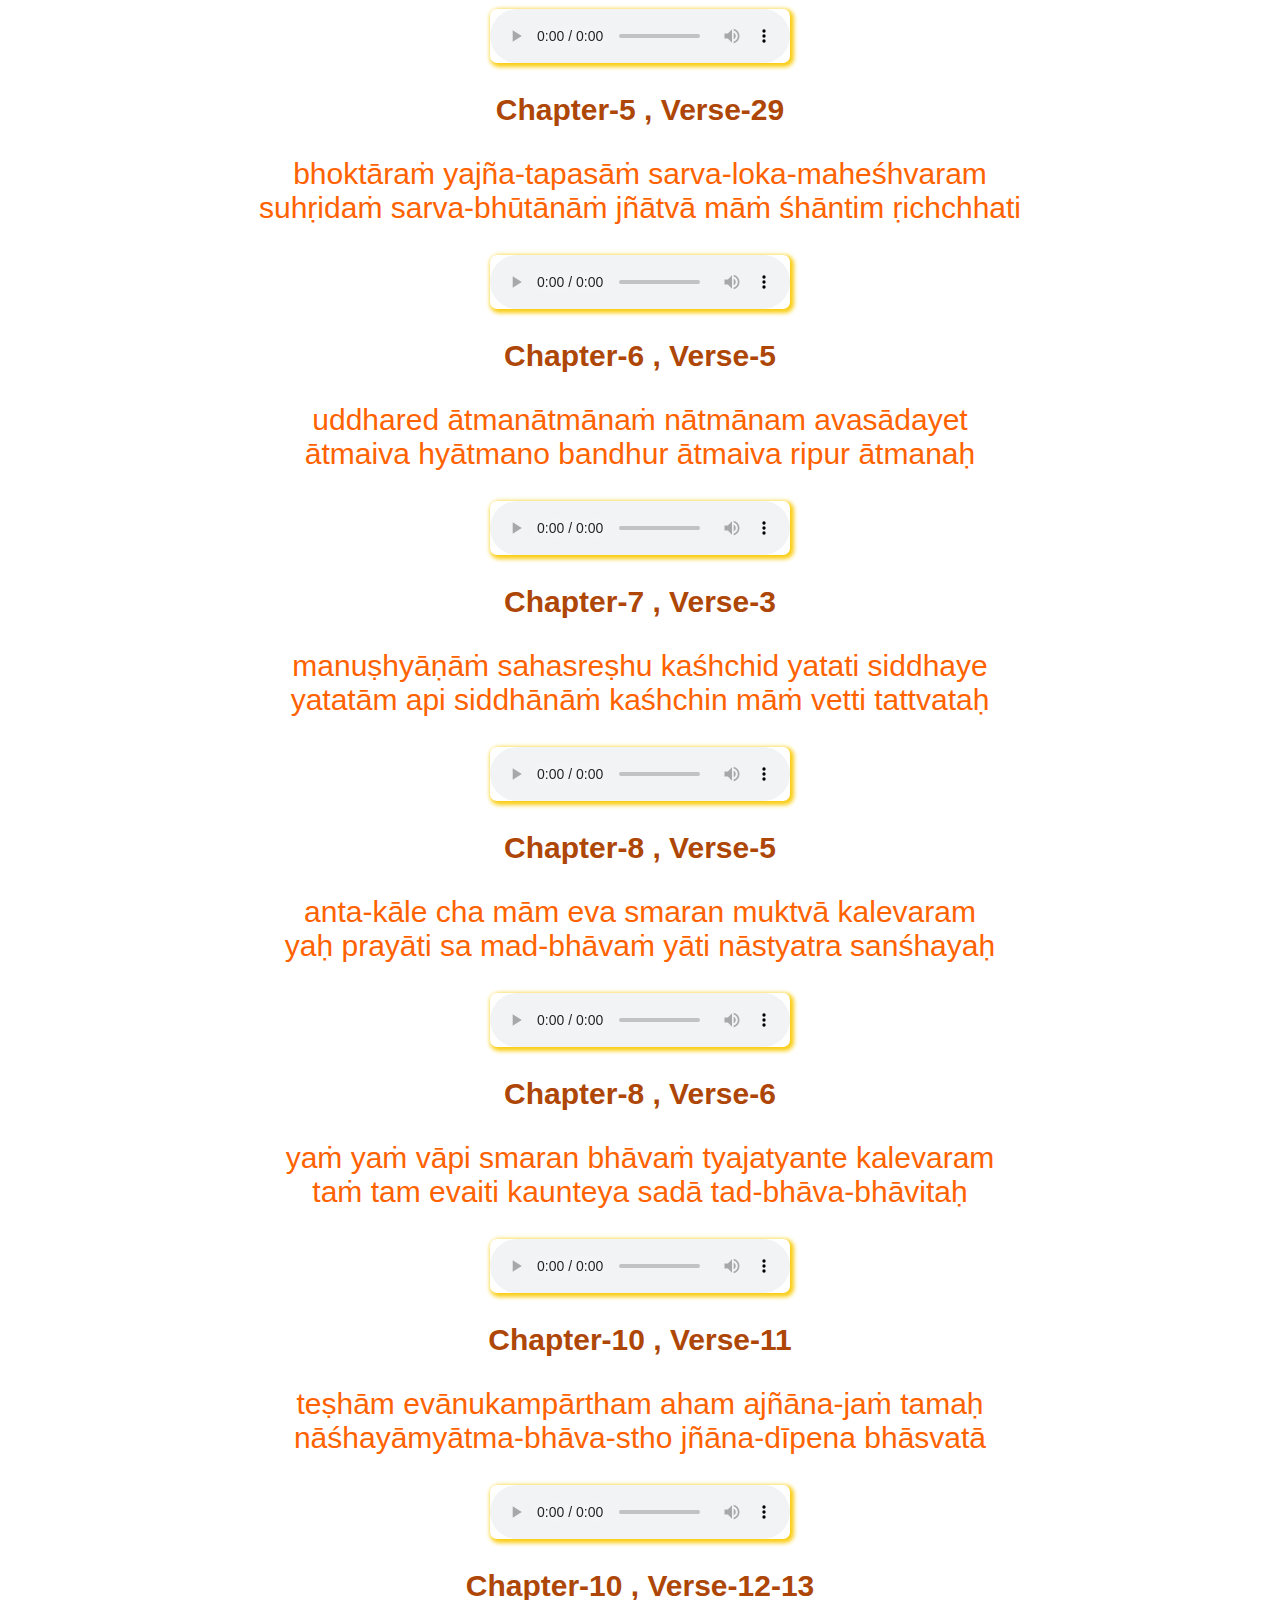
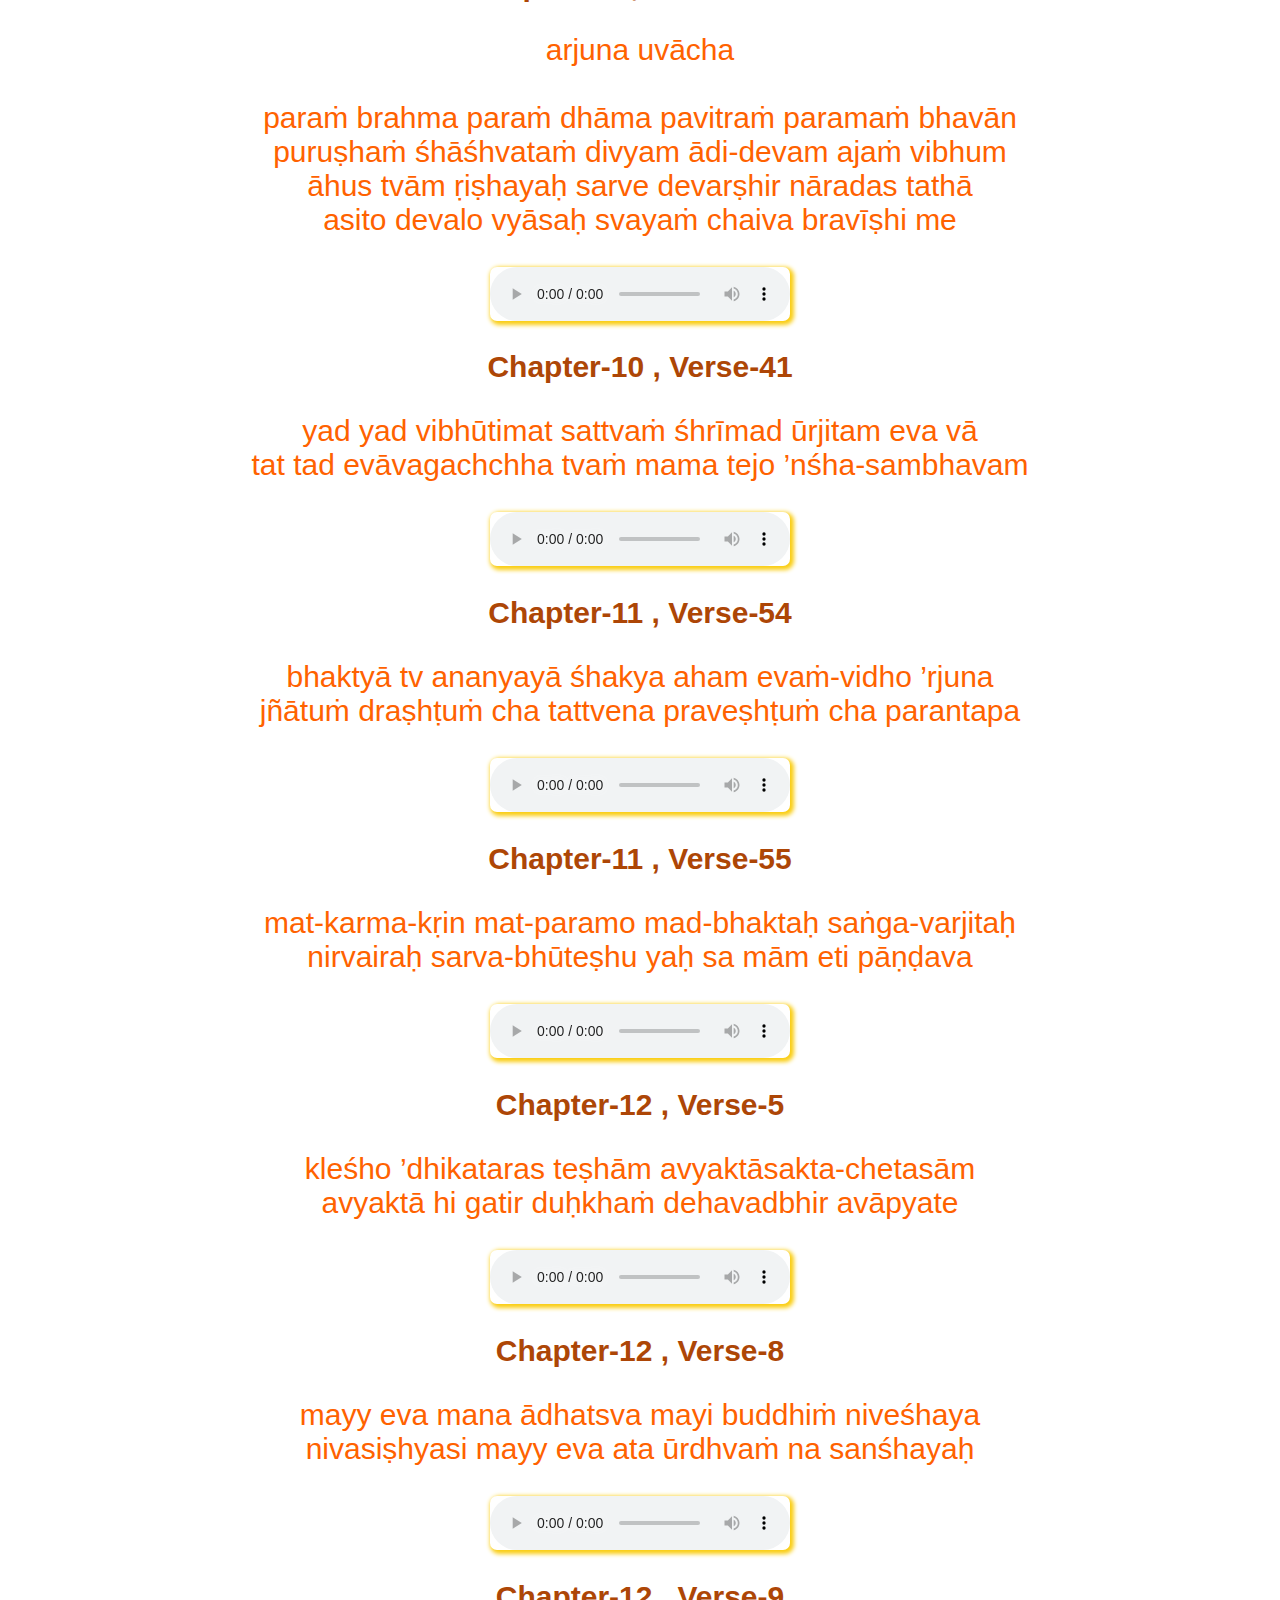
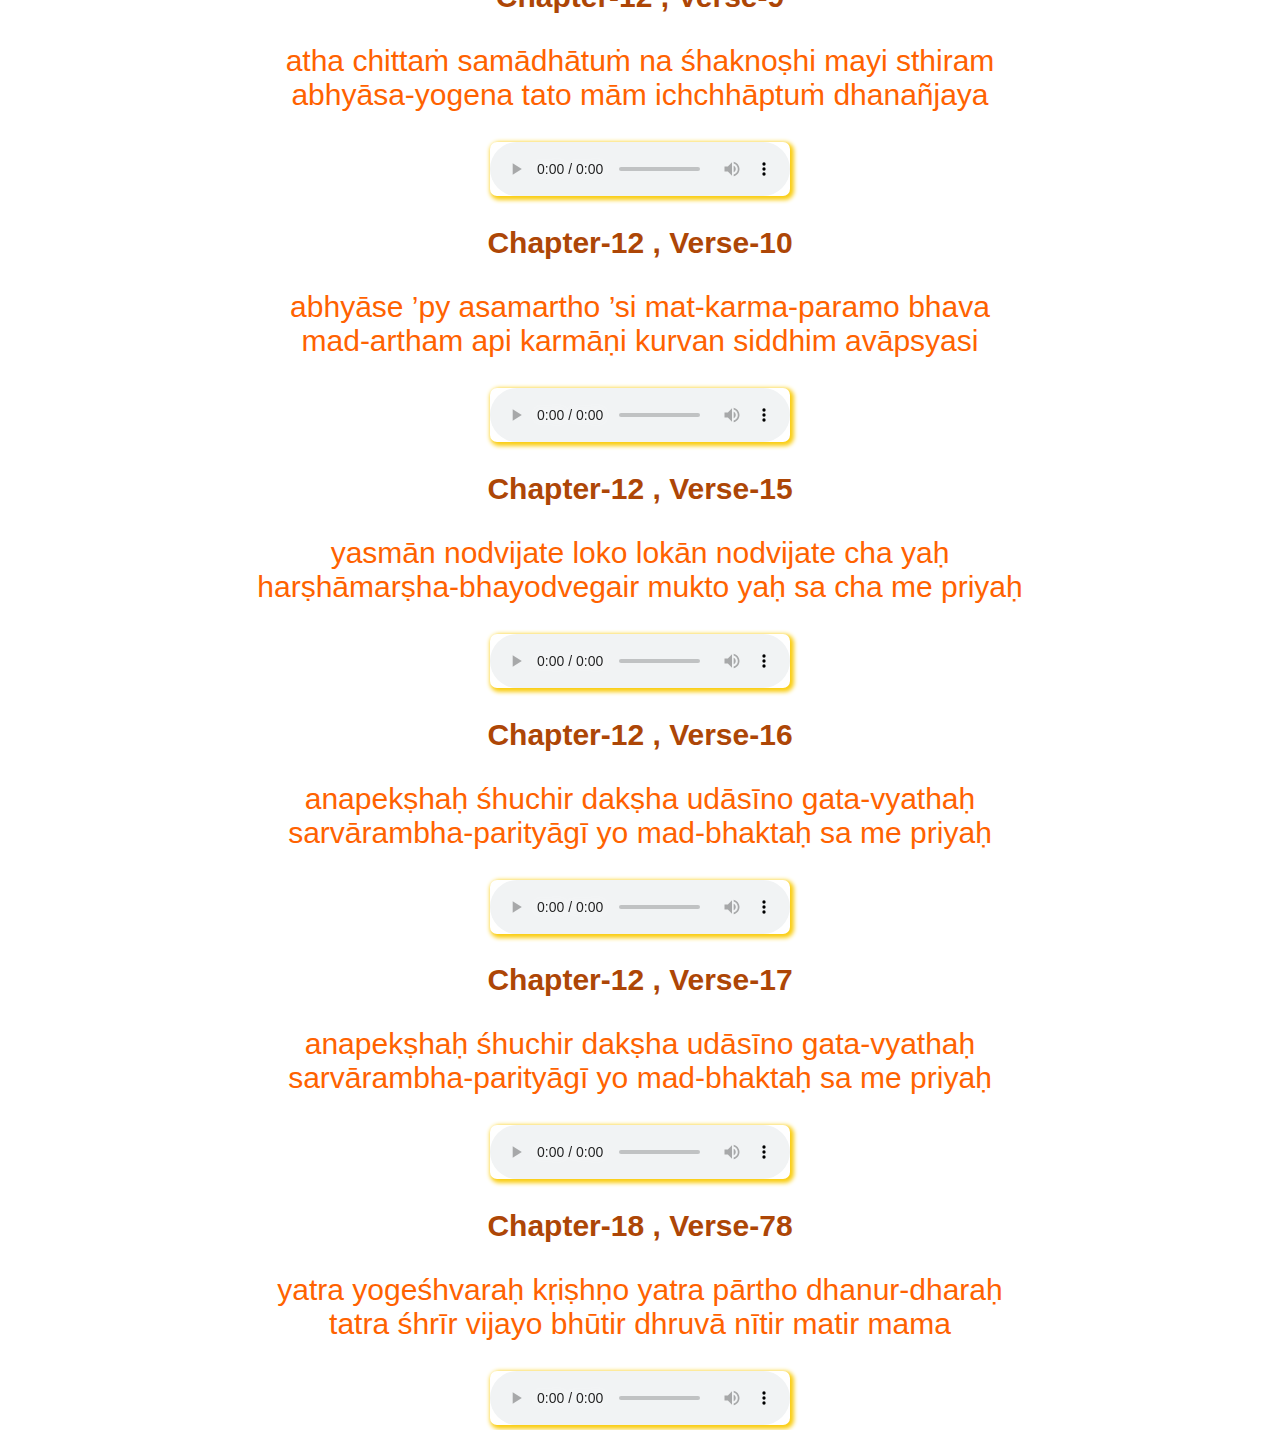
==== commit bdabc378: "added images" ====
--- a/index1.html
+++ b/index1.html
@@ -10,22 +10,20 @@
   </head>
   <body>
     <header>
-      <!-- <div>
+      <div class="pic">
         <img
           src="Shrimad-Bhagavad-Gita.jpeg"
           alt="bhagavad gita pic"
-          width="300"
-          height="200"
-          class="pic"
+          width="180"
+          height="130"
         />
-      </div> -->
+      </div>
       <div class="header">
         <h1 class="header_h1">Bhagavad Gita</h1>
         <p class="header_para">Om Namo Bhagavate Vasudevaya</p>
       </div>
     </header>
     <hr />
-
     <div class="main">
       <script src="data.js"></script>
       <script src="fetch.js"></script>
--- a/css/style.css
+++ b/css/style.css
@@ -2,36 +2,36 @@
   padding: 0;
   margin: 0;
   font-family: Arial, Helvetica, sans-serif;
+}
+
+.pic{
+  text-align: center;
   
- }
+}
+hr{
+   border: 2px solid rgb(250,205,16);
+  border-radius: 5px;
+}
 
 .header_h1{
   text-align: center;
-  margin-top: 20px;
+  margin-top:5px;
+  margin-bottom:5px;
   font-size: 50px;
   -webkit-background-clip: text;
   -webkit-text-fill-color: transparent;
-  background-image: linear-gradient(to bottom right, rgb(241,109,26),rgb(250,205,16));
+   background-image: linear-gradient(to bottom right, rgb(250,205,16), rgb(241,109,26));
   }
 
-/* .pic{
-  width: 100%;
-  background:cover;
-  float: left;
-  /
 
-
-} */
 .header_para{
   text-align: center;ß
   font-size: 20px;
   color:rgb(241,109,26);
   font-weight: bold;
+  margin:0px;
 }
-hr{
-  border: 2px solid rgb(250,205,16);
-  border-radius: 5px;
-}
+
 
 .audio
 {
